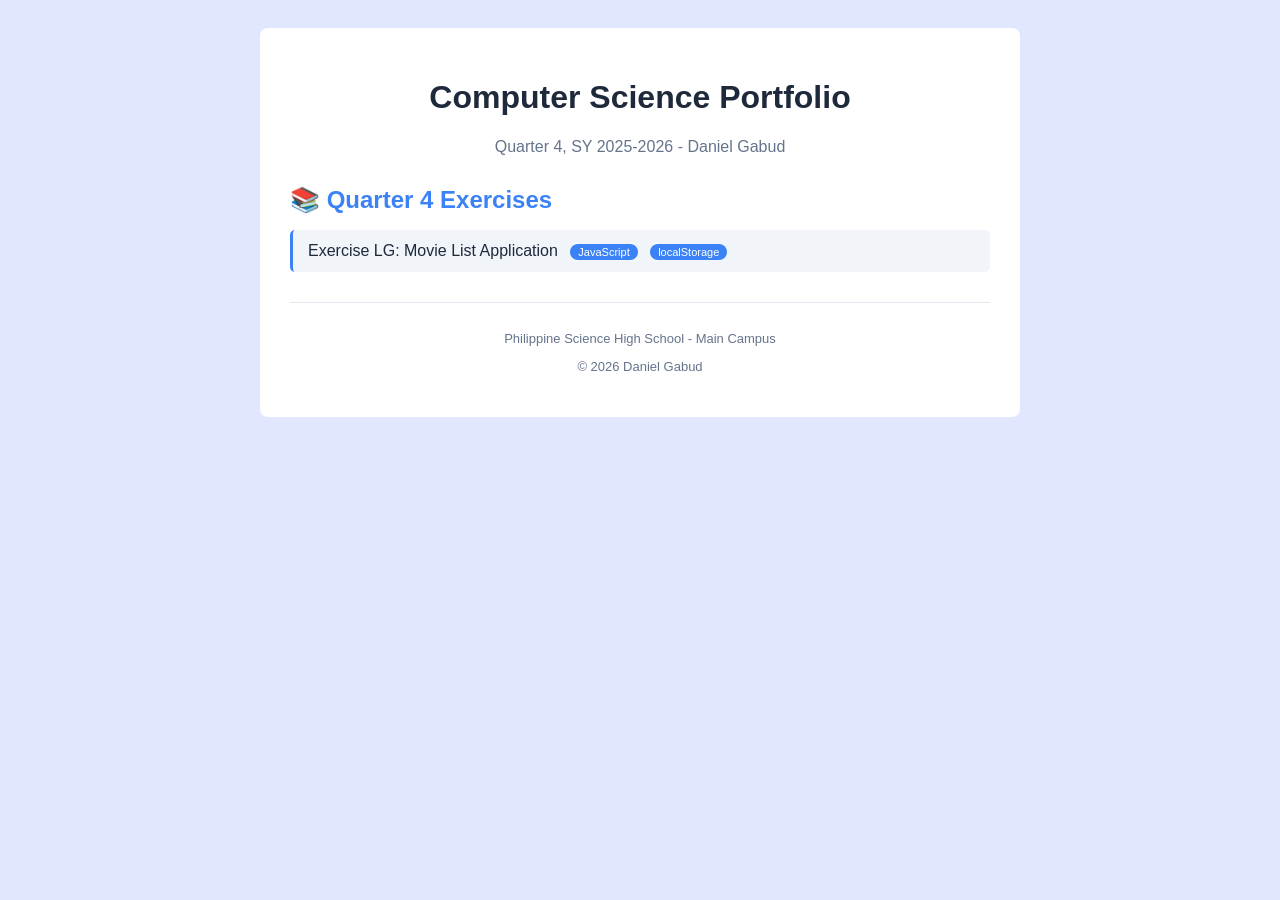
==== index.html @ 4997e6bd "movie list" ====
<!DOCTYPE html>
<html lang="en">
<head>
    <meta charset="UTF-8">
    <meta name="viewport" content="width=device-width, initial-scale=1.0">
    <title>Q4 Portfolio - Daniel Gabud</title>
    <link rel="stylesheet" href="index.css">
</head>
<body>
    <div class="container">
        <h1>Computer Science Portfolio</h1>
        <p class="subtitle">Quarter 4, SY 2025-2026 - Daniel Gabud</p>

        <h2>📚 Quarter 4 Exercises</h2>
        <ul class="exercise-list">
            <li>
                <a href="q4lgMovieListGabud.html">
                    Exercise LG: Movie List Application <span class="badge">JavaScript</span> <span class="badge">localStorage</span>
                </a>
            </li>
        </ul>

        <footer>
            <p>Philippine Science High School - Main Campus</p>
            <p>&copy; 2026 Daniel Gabud</p>
        </footer>
    </div>
</body>
</html>
---- index.css ----
/* 
 * Portfolio Index Page Stylesheet
 * Simple and clean styling for the Q4 portfolio homepage
 */

/* ========== GENERAL STYLES ========== */
body {
    font-family: Arial, sans-serif;
    background-color: #e0e7ff;
    padding: 20px;
}

.container {
    max-width: 700px;
    margin: 0 auto;
    background-color: white;
    padding: 30px;
    border-radius: 8px;
}

/* ========== HEADINGS ========== */
h1 {
    text-align: center;
    color: #1e293b;
}

.subtitle {
    text-align: center;
    color: #64748b;
    margin-bottom: 30px;
}

h2 {
    color: #3b82f6;
    margin-top: 25px;
    margin-bottom: 15px;
}

/* ========== EXERCISE LIST ========== */
.exercise-list {
    list-style: none;
    padding: 0;
}

.exercise-list li {
    margin-bottom: 10px;
}

.exercise-list a {
    display: block;
    padding: 12px 15px;
    background-color: #f1f5f9;
    color: #1e293b;
    text-decoration: none;
    border-radius: 5px;
    border-left: 3px solid #3b82f6;
}

.exercise-list a:hover {
    background-color: #3b82f6;
    color: white;
}

/* ========== BADGES ========== */
.badge {
    background-color: #3b82f6;
    color: white;
    padding: 2px 8px;
    border-radius: 10px;
    font-size: 11px;
    margin-left: 8px;
}

/* ========== FOOTER ========== */
footer {
    text-align: center;
    margin-top: 30px;
    padding-top: 15px;
    border-top: 1px solid #e2e8f0;
    color: #64748b;
    font-size: 13px;
}
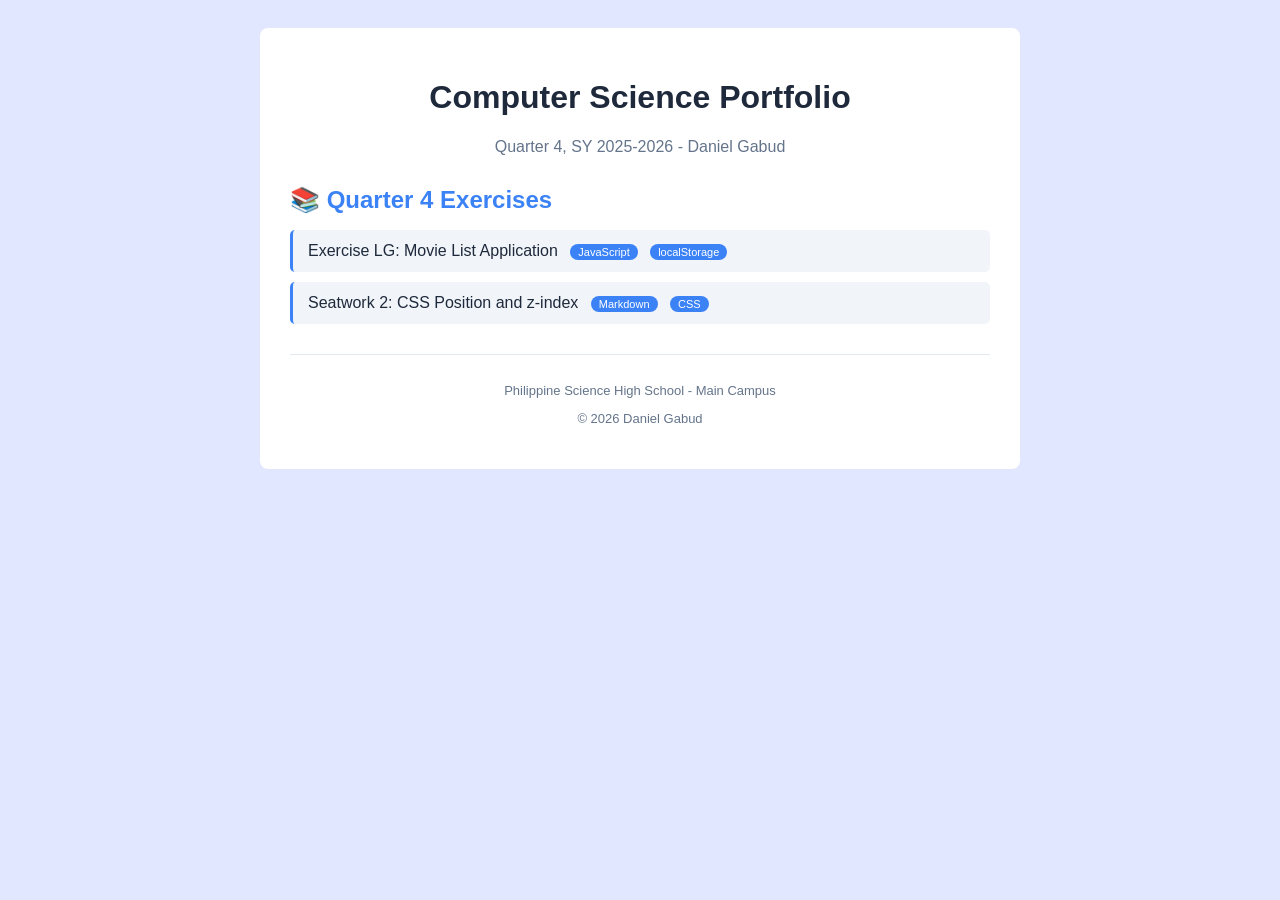
==== commit 472d61a3: "update" ====
--- a/index.html
+++ b/index.html
@@ -4,7 +4,7 @@
     <meta charset="UTF-8">
     <meta name="viewport" content="width=device-width, initial-scale=1.0">
     <title>Q4 Portfolio - Daniel Gabud</title>
-    <link rel="stylesheet" href="index.css">
+    <link rel="stylesheet" href="assets/css/index.css">
 </head>
 <body>
     <div class="container">
@@ -14,8 +14,13 @@
         <h2>📚 Quarter 4 Exercises</h2>
         <ul class="exercise-list">
             <li>
-                <a href="q4lgMovieListGabud.html">
+                <a href="exercises/q4/q4lgMovieListGabud.html">
                     Exercise LG: Movie List Application <span class="badge">JavaScript</span> <span class="badge">localStorage</span>
+                </a>
+            </li>
+            <li>
+                <a href="exercises/q4/seatwork.md">
+                    Seatwork 2: CSS Position and z-index <span class="badge">Markdown</span> <span class="badge">CSS</span>
                 </a>
             </li>
         </ul>
--- a/assets/css/index.css
+++ b/assets/css/index.css
@@ -0,0 +1,82 @@
+/* 
+ * Portfolio Index Page Stylesheet
+ * Simple and clean styling for the Q4 portfolio homepage
+ */
+
+/* ========== GENERAL STYLES ========== */
+body {
+    font-family: Arial, sans-serif;
+    background-color: #e0e7ff;
+    padding: 20px;
+}
+
+.container {
+    max-width: 700px;
+    margin: 0 auto;
+    background-color: white;
+    padding: 30px;
+    border-radius: 8px;
+}
+
+/* ========== HEADINGS ========== */
+h1 {
+    text-align: center;
+    color: #1e293b;
+}
+
+.subtitle {
+    text-align: center;
+    color: #64748b;
+    margin-bottom: 30px;
+}
+
+h2 {
+    color: #3b82f6;
+    margin-top: 25px;
+    margin-bottom: 15px;
+}
+
+/* ========== EXERCISE LIST ========== */
+.exercise-list {
+    list-style: none;
+    padding: 0;
+}
+
+.exercise-list li {
+    margin-bottom: 10px;
+}
+
+.exercise-list a {
+    display: block;
+    padding: 12px 15px;
+    background-color: #f1f5f9;
+    color: #1e293b;
+    text-decoration: none;
+    border-radius: 5px;
+    border-left: 3px solid #3b82f6;
+}
+
+.exercise-list a:hover {
+    background-color: #3b82f6;
+    color: white;
+}
+
+/* ========== BADGES ========== */
+.badge {
+    background-color: #3b82f6;
+    color: white;
+    padding: 2px 8px;
+    border-radius: 10px;
+    font-size: 11px;
+    margin-left: 8px;
+}
+
+/* ========== FOOTER ========== */
+footer {
+    text-align: center;
+    margin-top: 30px;
+    padding-top: 15px;
+    border-top: 1px solid #e2e8f0;
+    color: #64748b;
+    font-size: 13px;
+}
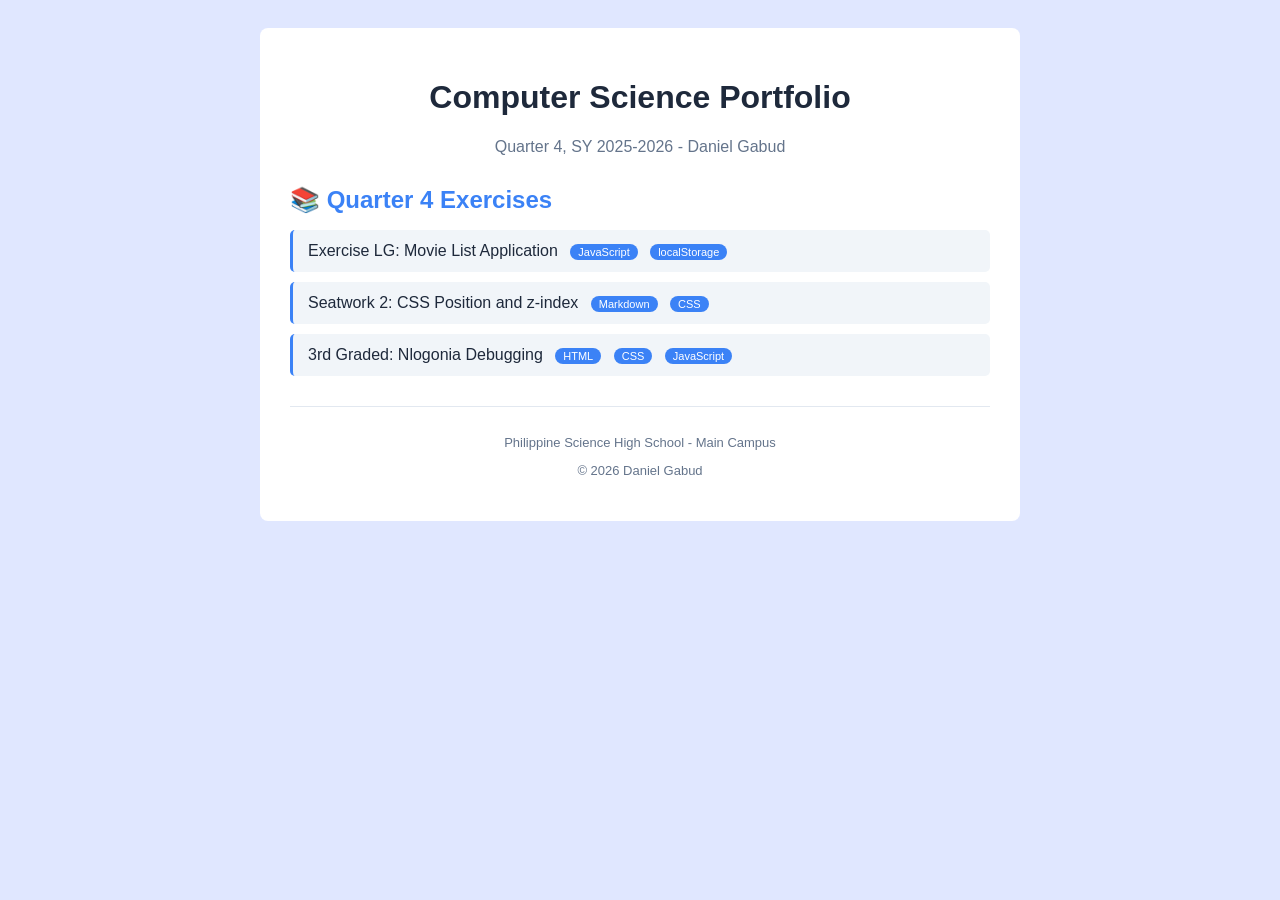
==== commit d7009b5c: "update" ====
--- a/index.html
+++ b/index.html
@@ -23,6 +23,11 @@
                     Seatwork 2: CSS Position and z-index <span class="badge">Markdown</span> <span class="badge">CSS</span>
                 </a>
             </li>
+            <li>
+                <a href="3rdGraded/index.html">
+                    3rd Graded: Nlogonia Debugging <span class="badge">HTML</span> <span class="badge">CSS</span> <span class="badge">JavaScript</span>
+                </a>
+            </li>
         </ul>
 
         <footer>
